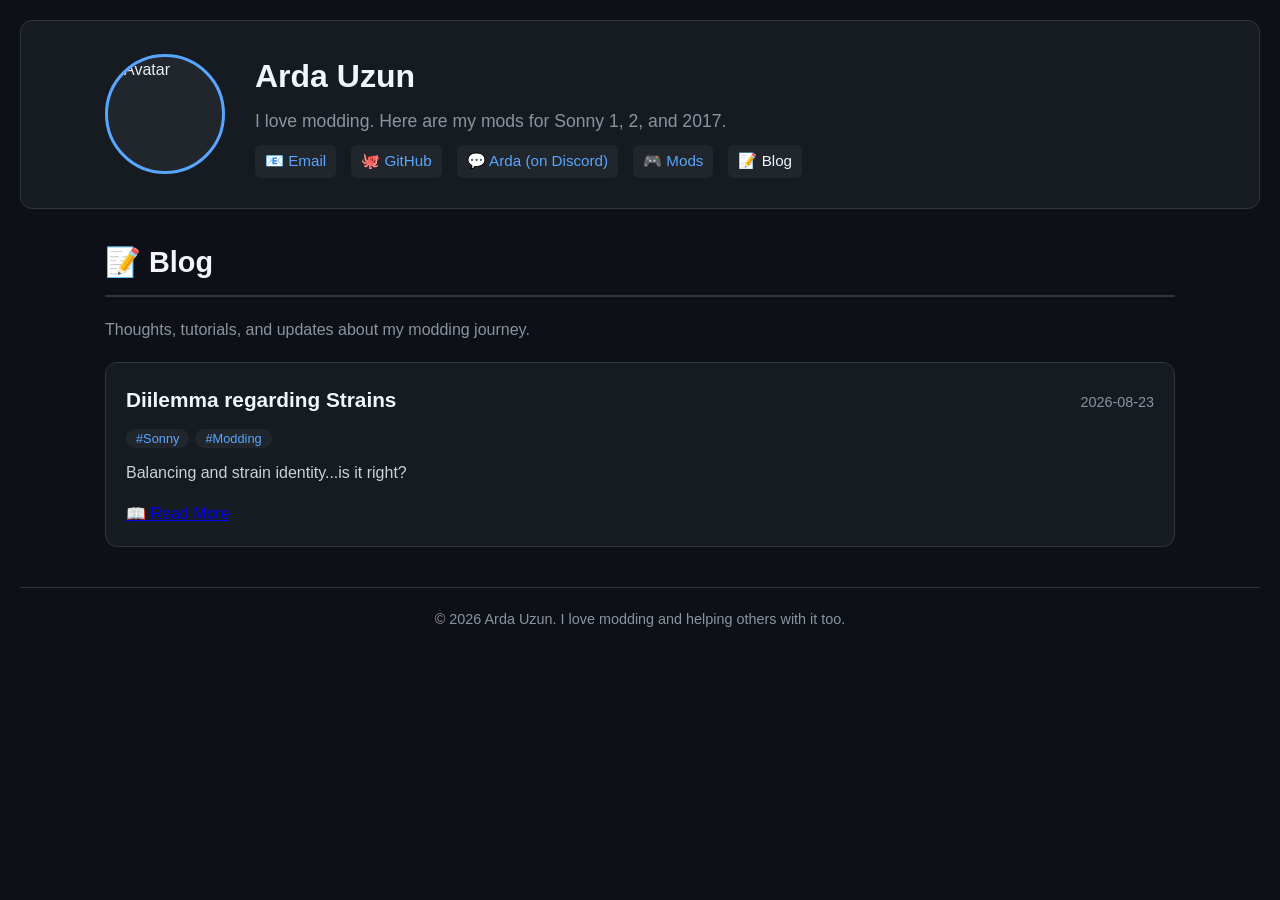
==== blog.html @ 2962aa43 "pdate" ====
<!DOCTYPE html>
<html lang="en">
<head>
    <meta charset="UTF-8">
    <meta name="viewport" content="width=device-width, initial-scale=1.0">
    <title>Blog - Arda Uzun</title>
    <link rel="stylesheet" href="style.css">
</head>
<body>

    <!-- Header (Same as index.html) -->
    <header>
        <div class="container">
            <div class="profile">
                <img id="avatar" src="" alt="Avatar">
                <div class="profile-text">
                    <h1 id="modder-name">Loading...</h1>
                    <p id="modder-bio">Loading...</p>
                    <div class="social-links">
                        <a id="email-link" href="#">📧 Email</a>
                        <a id="github-link" href="#">🐙 GitHub</a>
                        <a id="discord-link" href="#">💬 Discord</a>
                        <a href="index.html">🎮 Mods</a>
                        <a href="blog.html" style="color: #f0f6fc;">📝 Blog</a>
                    </div>
                </div>
            </div>
        </div>
    </header>

    <!-- Blog Section -->
    <main>
        <div class="container">
            <h2>📝 Blog</h2>
            <p style="color: #8b949e; margin-bottom: 20px;">
                Thoughts, tutorials, and updates about my modding journey.
            </p>
            <div id="blog-grid">
                <!-- Blog posts will be inserted here by JavaScript -->
            </div>
        </div>
    </main>

    <!-- Footer -->
    <footer>
        <div class="container">
            <p>&copy; <span id="year"></span> Arda Uzun.  I love modding and helping others with it too.</p>
        </div>
    </footer>

    <script>
        // ------------------------------------------------------------------
        // LOAD DATA
        // ------------------------------------------------------------------
        
        fetch('mods-data.json')
            .then(response => {
                if (!response.ok) throw new Error('Failed to load data');
                return response.json();
            })
            .then(data => {
                // Populate header
                document.getElementById('modder-name').textContent = data.modder.name;
                document.getElementById('modder-bio').textContent = data.modder.bio;
                document.getElementById('avatar').src = data.modder.avatar;
                document.getElementById('email-link').href = 'mailto:' + data.modder.email;
                document.getElementById('github-link').href = data.modder.github;

                // Discord link
                const discordLink = document.getElementById('discord-link');
                if (data.modder.discord && !isNaN(data.modder.discord)) {
                    discordLink.href = 'https://discord.com/users/' + data.modder.discord;
                } else if (data.modder.discord) {
                    discordLink.href = '#';
                    discordLink.textContent = '💬 ' + data.modder.discord + ' (on Discord)';
                }

                // Render blog posts
                const grid = document.getElementById('blog-grid');
                grid.innerHTML = '';

                if (!data.blog || data.blog.length === 0) {
                    grid.innerHTML = '<p style="color: #8b949e;">No blog posts yet. Check back soon!</p>';
                    return;
                }

                // Sort posts by date (newest first)
                const posts = data.blog.sort((a, b) => new Date(b.date) - new Date(a.date));

                posts.forEach(post => {
                    const card = document.createElement('div');
                    card.className = 'blog-card';
                    card.innerHTML = `
                        <div class="blog-header">
                            <h3><a href="blog-post.html?id=${post.id}" style="color: #f0f6fc; text-decoration: none;">${post.title}</a></h3>
                            <span class="blog-date">${post.date}</span>
                        </div>
                        <div class="blog-tags">
                            ${post.tags ? post.tags.map(tag => `<span class="tag">#${tag}</span>`).join('') : ''}
                        </div>
                        <p class="blog-excerpt">${post.excerpt}</p>
                        <div class="blog-actions">
                            <a href="blog-post.html?id=${post.id}" class="view-btn">📖 Read More</a>
                        </div>
                    `;
                    grid.appendChild(card);
                });
            })
            .catch(error => {
                console.error('Error:', error);
                document.getElementById('blog-grid').innerHTML = 
                    '<p style="color: #ff6b6b;">Error loading blog posts. Check console for details.</p>';
            });

        document.getElementById('year').textContent = new Date().getFullYear();
    </script>

</body>
</html>
---- style.css ----
/* ------------------------------------------------------------------
   RESET & BASE
   ------------------------------------------------------------------ */
* {
    margin: 0;
    padding: 0;
    box-sizing: border-box;
}

body {
    font-family: -apple-system, BlinkMacSystemFont, 'Segoe UI', Roboto, sans-serif;
    background-color: #0d1117;
    color: #e6edf3;
    line-height: 1.6;
    padding: 20px;
}

.container {
    max-width: 1100px;
    margin: 0 auto;
    padding: 0 15px;
}

/* ------------------------------------------------------------------
   HEADER / PROFILE
   ------------------------------------------------------------------ */
header {
    background: #161b22;
    border-radius: 12px;
    padding: 30px;
    margin-bottom: 30px;
    border: 1px solid #30363d;
}

.profile {
    display: flex;
    align-items: center;
    gap: 30px;
    flex-wrap: wrap;
}

#avatar {
    width: 120px;
    height: 120px;
    border-radius: 50%;
    border: 3px solid #58a6ff;
    object-fit: cover;
    background: #21262d;
}

.profile-text h1 {
    font-size: 2rem;
    color: #f0f6fc;
    margin-bottom: 5px;
}

.profile-text p {
    color: #8b949e;
    font-size: 1.1rem;
    margin-bottom: 10px;
}

.social-links {
    display: flex;
    gap: 15px;
    flex-wrap: wrap;
}

.social-links a {
    color: #58a6ff;
    text-decoration: none;
    font-size: 0.95rem;
    padding: 4px 10px;
    border-radius: 6px;
    background: #21262d;
    transition: background 0.2s;
}

.social-links a:hover {
    background: #30363d;
}

/* ------------------------------------------------------------------
   MOD GRID
   ------------------------------------------------------------------ */
main h2 {
    font-size: 1.8rem;
    margin-bottom: 20px;
    color: #f0f6fc;
    border-bottom: 2px solid #30363d;
    padding-bottom: 10px;
}

#mod-grid {
    display: grid;
    grid-template-columns: repeat(auto-fill, minmax(320px, 1fr));
    gap: 20px;
}

/* ------------------------------------------------------------------
   MOD CARD
   ------------------------------------------------------------------ */
.mod-card {
    background: #161b22;
    border: 1px solid #30363d;
    border-radius: 12px;
    padding: 20px;
    transition: border-color 0.2s, transform 0.1s;
    display: flex;
    flex-direction: column;
}

.mod-card:hover {
    border-color: #58a6ff;
    transform: translateY(-2px);
}

.mod-header {
    display: flex;
    justify-content: space-between;
    align-items: baseline;
    margin-bottom: 6px;
}

.mod-header h3 {
    font-size: 1.2rem;
    color: #f0f6fc;
}

.mod-version {
    font-size: 0.8rem;
    background: #21262d;
    padding: 2px 10px;
    border-radius: 20px;
    color: #8b949e;
    border: 1px solid #30363d;
}

.mod-meta {
    display: flex;
    flex-wrap: wrap;
    gap: 12px;
    font-size: 0.85rem;
    color: #8b949e;
    margin-bottom: 10px;
}

.mod-game { color: #58a6ff; }
.mod-size { color: #7ee787; }
.mod-date { color: #d29922; }

.mod-description {
    color: #c9d1d9;
    font-size: 0.95rem;
    margin-bottom: 15px;
    flex-grow: 1;
}

/* Screenshots */
.screenshots {
    display: flex;
    gap: 8px;
    flex-wrap: wrap;
    margin-bottom: 15px;
}

.screenshots img {
    width: 100%;
    max-height: 150px;
    object-fit: cover;
    border-radius: 8px;
    border: 1px solid #30363d;
    background: #0d1117;
}

/* Download button */
.download-btn {
    display: inline-block;
    background: #238636;
    color: #fff;
    padding: 10px 20px;
    border-radius: 8px;
    text-decoration: none;
    font-weight: 600;
    font-size: 0.95rem;
    text-align: center;
    transition: background 0.2s;
    margin-top: auto;
    align-self: flex-start;
}

.download-btn:hover {
    background: #2ea043;
}

/* ------------------------------------------------------------------
   FOOTER
   ------------------------------------------------------------------ */
footer {
    margin-top: 40px;
    padding: 20px 0;
    border-top: 1px solid #30363d;
    text-align: center;
    color: #8b949e;
    font-size: 0.9rem;
}

/* ------------------------------------------------------------------
   RESPONSIVE: Makes it look good on phones
   ------------------------------------------------------------------ */
@media (max-width: 700px) {
    .profile {
        flex-direction: column;
        text-align: center;
    }

    .social-links {
        justify-content: center;
    }

    #mod-grid {
        grid-template-columns: 1fr;
    }

    .mod-header {
        flex-direction: column;
        align-items: flex-start;
        gap: 4px;
    }
}
/* ------------------------------------------------------------------
   YOUTUBE BUTTON
   ------------------------------------------------------------------ */
.youtube-btn {
    display: inline-block;
    background: #ff0000;
    color: #fff;
    padding: 10px 20px;
    border-radius: 8px;
    text-decoration: none;
    font-weight: 600;
    font-size: 0.95rem;
    text-align: center;
    transition: background 0.2s;
}

.youtube-btn:hover {
    background: #cc0000;
}
/* ------------------------------------------------------------------
   BLOG CARDS
   ------------------------------------------------------------------ */
.blog-card {
    background: #161b22;
    border: 1px solid #30363d;
    border-radius: 12px;
    padding: 20px;
    margin-bottom: 20px;
    transition: border-color 0.2s;
}

.blog-card:hover {
    border-color: #58a6ff;
}

.blog-header {
    display: flex;
    justify-content: space-between;
    align-items: baseline;
    flex-wrap: wrap;
    gap: 10px;
    margin-bottom: 8px;
}

.blog-header h3 {
    font-size: 1.3rem;
    color: #f0f6fc;
}

.blog-date {
    color: #8b949e;
    font-size: 0.9rem;
}

.blog-tags {
    margin-bottom: 10px;
}

.tag {
    background: #21262d;
    padding: 2px 10px;
    border-radius: 20px;
    color: #58a6ff;
    font-size: 0.8rem;
    margin-right: 6px;
}

.blog-excerpt {
    color: #c9d1d9;
    line-height: 1.6;
    margin-bottom: 15px;
}

.blog-actions {
    display: flex;
    gap: 10px;
}

/* Blog post content */
#post-content {
    color: #c9d1d9;
    font-size: 1.05rem;
    line-height: 1.8;
}

#post-content h2, #post-content h3, #post-content h4 {
    color: #f0f6fc;
    margin-top: 25px;
    margin-bottom: 10px;
}

#post-content ul, #post-content ol {
    padding-left: 25px;
    margin: 10px 0;
}

#post-content blockquote {
    border-left: 3px solid #58a6ff;
    padding-left: 15px;
    color: #8b949e;
    margin: 15px 0;
}

#post-content code {
    background: #0d1117;
    padding: 2px 6px;
    border-radius: 4px;
    font-family: monospace;
}
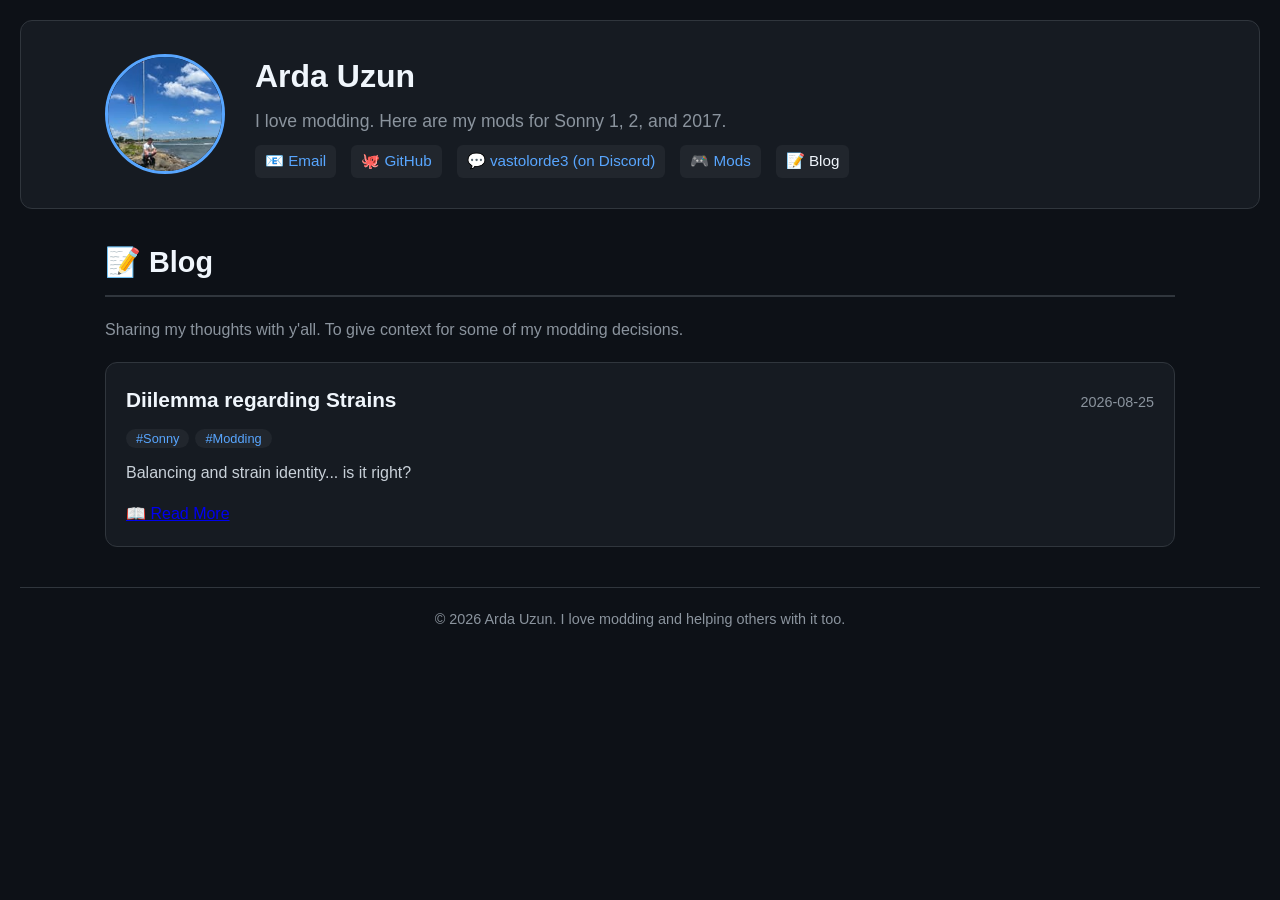
==== commit 9b7fc368: "update" ====
--- a/blog.html
+++ b/blog.html
@@ -8,18 +8,18 @@
 </head>
 <body>
 
-    <!-- Header (Same as index.html) -->
+    <!-- Header -->
     <header>
         <div class="container">
             <div class="profile">
-                <img id="avatar" src="" alt="Avatar">
+                <img id="avatar" src="a.jpg" alt="Avatar">
                 <div class="profile-text">
-                    <h1 id="modder-name">Loading...</h1>
-                    <p id="modder-bio">Loading...</p>
+                    <h1>Arda Uzun</h1>
+                    <p>I love modding. Here are my mods for Sonny 1, 2, and 2017.</p>
                     <div class="social-links">
-                        <a id="email-link" href="#">📧 Email</a>
-                        <a id="github-link" href="#">🐙 GitHub</a>
-                        <a id="discord-link" href="#">💬 Discord</a>
+                        <a href="mailto:Ard4Uzun00@outlook.de">📧 Email</a>
+                        <a href="https://github.com/ArdaUzun-55">🐙 GitHub</a>
+                        <a href="#">💬 vastolorde3 (on Discord)</a>
                         <a href="index.html">🎮 Mods</a>
                         <a href="blog.html" style="color: #f0f6fc;">📝 Blog</a>
                     </div>
@@ -28,15 +28,16 @@
         </div>
     </header>
 
-    <!-- Blog Section -->
+    <!-- Blog Listing -->
     <main>
         <div class="container">
             <h2>📝 Blog</h2>
             <p style="color: #8b949e; margin-bottom: 20px;">
-                Thoughts, tutorials, and updates about my modding journey.
+                Sharing my thoughts with y'all. To give context for some of my modding decisions.
             </p>
+
             <div id="blog-grid">
-                <!-- Blog posts will be inserted here by JavaScript -->
+                <!-- Blog cards will go here -->
             </div>
         </div>
     </main>
@@ -44,73 +45,55 @@
     <!-- Footer -->
     <footer>
         <div class="container">
-            <p>&copy; <span id="year"></span> Arda Uzun.  I love modding and helping others with it too.</p>
+            <p>&copy; <span id="year"></span> Arda Uzun. I love modding and helping others with it too.</p>
         </div>
     </footer>
 
     <script>
         // ------------------------------------------------------------------
-        // LOAD DATA
+        // YOUR BLOG POSTS - Just list them here
         // ------------------------------------------------------------------
-        
-        fetch('mods-data.json')
-            .then(response => {
-                if (!response.ok) throw new Error('Failed to load data');
-                return response.json();
-            })
-            .then(data => {
-                // Populate header
-                document.getElementById('modder-name').textContent = data.modder.name;
-                document.getElementById('modder-bio').textContent = data.modder.bio;
-                document.getElementById('avatar').src = data.modder.avatar;
-                document.getElementById('email-link').href = 'mailto:' + data.modder.email;
-                document.getElementById('github-link').href = data.modder.github;
+        const blogPosts = [
+            {
+                id: "strain-dilemma",
+                title: "Diilemma regarding Strains",
+                date: "2026-08-25",
+                excerpt: "Balancing and strain identity... is it right?",
+                tags: ["Sonny", "Modding"]
+            }
+            // Add more posts here
+        ];
 
-                // Discord link
-                const discordLink = document.getElementById('discord-link');
-                if (data.modder.discord && !isNaN(data.modder.discord)) {
-                    discordLink.href = 'https://discord.com/users/' + data.modder.discord;
-                } else if (data.modder.discord) {
-                    discordLink.href = '#';
-                    discordLink.textContent = '💬 ' + data.modder.discord + ' (on Discord)';
-                }
+        // ------------------------------------------------------------------
+        // RENDER BLOG CARDS
+        // ------------------------------------------------------------------
+        const grid = document.getElementById('blog-grid');
+        grid.innerHTML = '';
 
-                // Render blog posts
-                const grid = document.getElementById('blog-grid');
-                grid.innerHTML = '';
+        if (blogPosts.length === 0) {
+            grid.innerHTML = '<p style="color: #8b949e;">No blog posts yet. Check back soon!</p>';
+        } else {
+            const posts = blogPosts.sort((a, b) => new Date(b.date) - new Date(a.date));
 
-                if (!data.blog || data.blog.length === 0) {
-                    grid.innerHTML = '<p style="color: #8b949e;">No blog posts yet. Check back soon!</p>';
-                    return;
-                }
-
-                // Sort posts by date (newest first)
-                const posts = data.blog.sort((a, b) => new Date(b.date) - new Date(a.date));
-
-                posts.forEach(post => {
-                    const card = document.createElement('div');
-                    card.className = 'blog-card';
-                    card.innerHTML = `
-                        <div class="blog-header">
-                            <h3><a href="blog-post.html?id=${post.id}" style="color: #f0f6fc; text-decoration: none;">${post.title}</a></h3>
-                            <span class="blog-date">${post.date}</span>
-                        </div>
-                        <div class="blog-tags">
-                            ${post.tags ? post.tags.map(tag => `<span class="tag">#${tag}</span>`).join('') : ''}
-                        </div>
-                        <p class="blog-excerpt">${post.excerpt}</p>
-                        <div class="blog-actions">
-                            <a href="blog-post.html?id=${post.id}" class="view-btn">📖 Read More</a>
-                        </div>
-                    `;
-                    grid.appendChild(card);
-                });
-            })
-            .catch(error => {
-                console.error('Error:', error);
-                document.getElementById('blog-grid').innerHTML = 
-                    '<p style="color: #ff6b6b;">Error loading blog posts. Check console for details.</p>';
+            posts.forEach(post => {
+                const card = document.createElement('div');
+                card.className = 'blog-card';
+                card.innerHTML = `
+                    <div class="blog-header">
+                        <h3><a href="blog/${post.id}.html" style="color: #f0f6fc; text-decoration: none;">${post.title}</a></h3>
+                        <span class="blog-date">${post.date}</span>
+                    </div>
+                    <div class="blog-tags">
+                        ${post.tags ? post.tags.map(tag => `<span class="tag">#${tag}</span>`).join('') : ''}
+                    </div>
+                    <p class="blog-excerpt">${post.excerpt}</p>
+                    <div class="blog-actions">
+                        <a href="blog/${post.id}.html" class="view-btn">📖 Read More</a>
+                    </div>
+                `;
+                grid.appendChild(card);
             });
+        }
 
         document.getElementById('year').textContent = new Date().getFullYear();
     </script>
